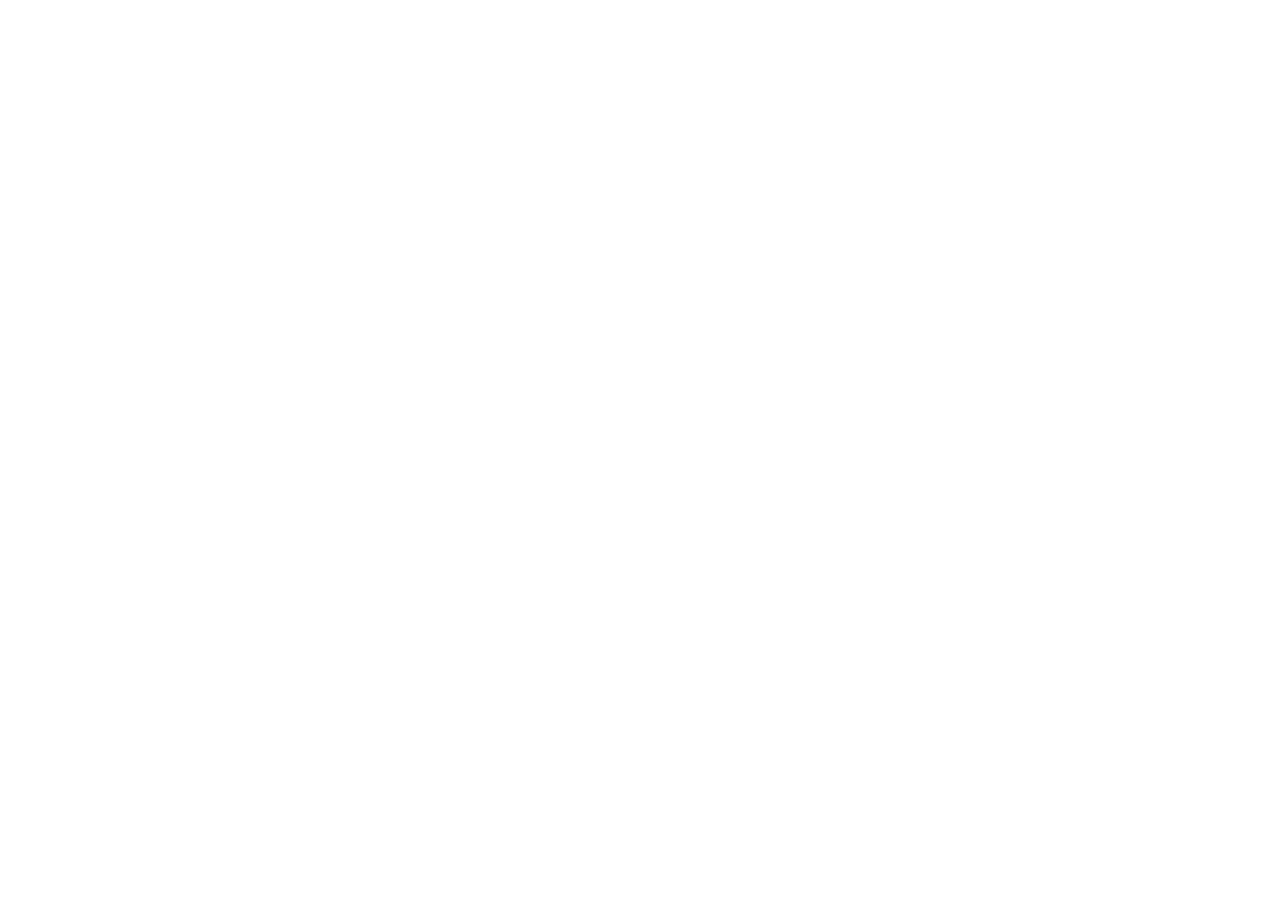
==== index.html @ 6c8809c4 "Created Seattle cookie list for lab 6" ====
<!DOCTYPE html>
<html lang="en">
<head>
    <meta charset="UTF-8">
    <meta http-equiv="X-UA-Compatible" content="IE=edge">
    <meta name="viewport" content="width=device-width, initial-scale=1.0">
    <title>Document</title>
</head>
<body>
    
    
</body>
</html>
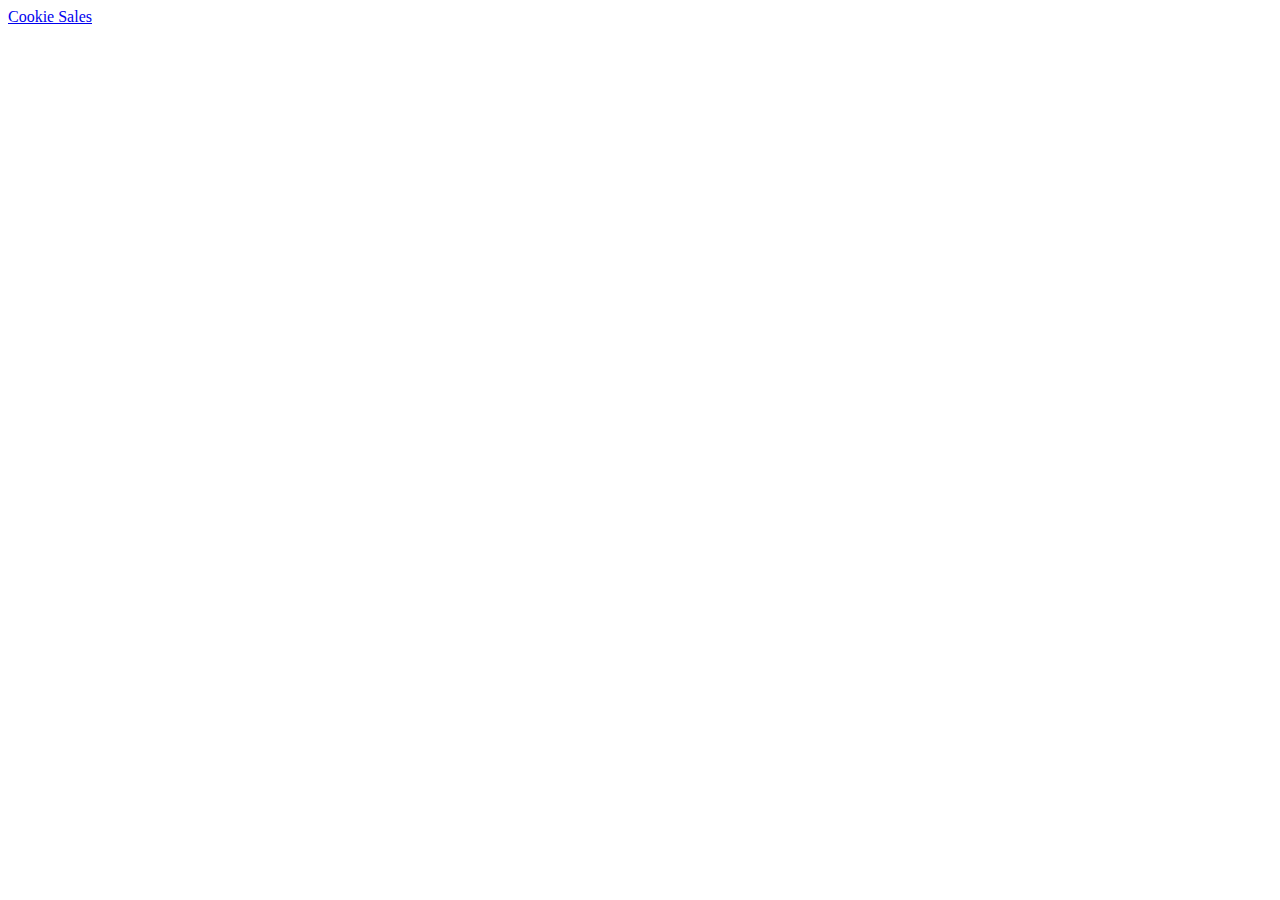
==== commit 752610ba: "Finished cookie-stand project for lab 06" ====
--- a/index.html
+++ b/index.html
@@ -8,7 +8,7 @@
 </head>
 <body>
     
-    
+    <a href="sales.html"> Cookie Sales</a>
 </body>
 </html>
 
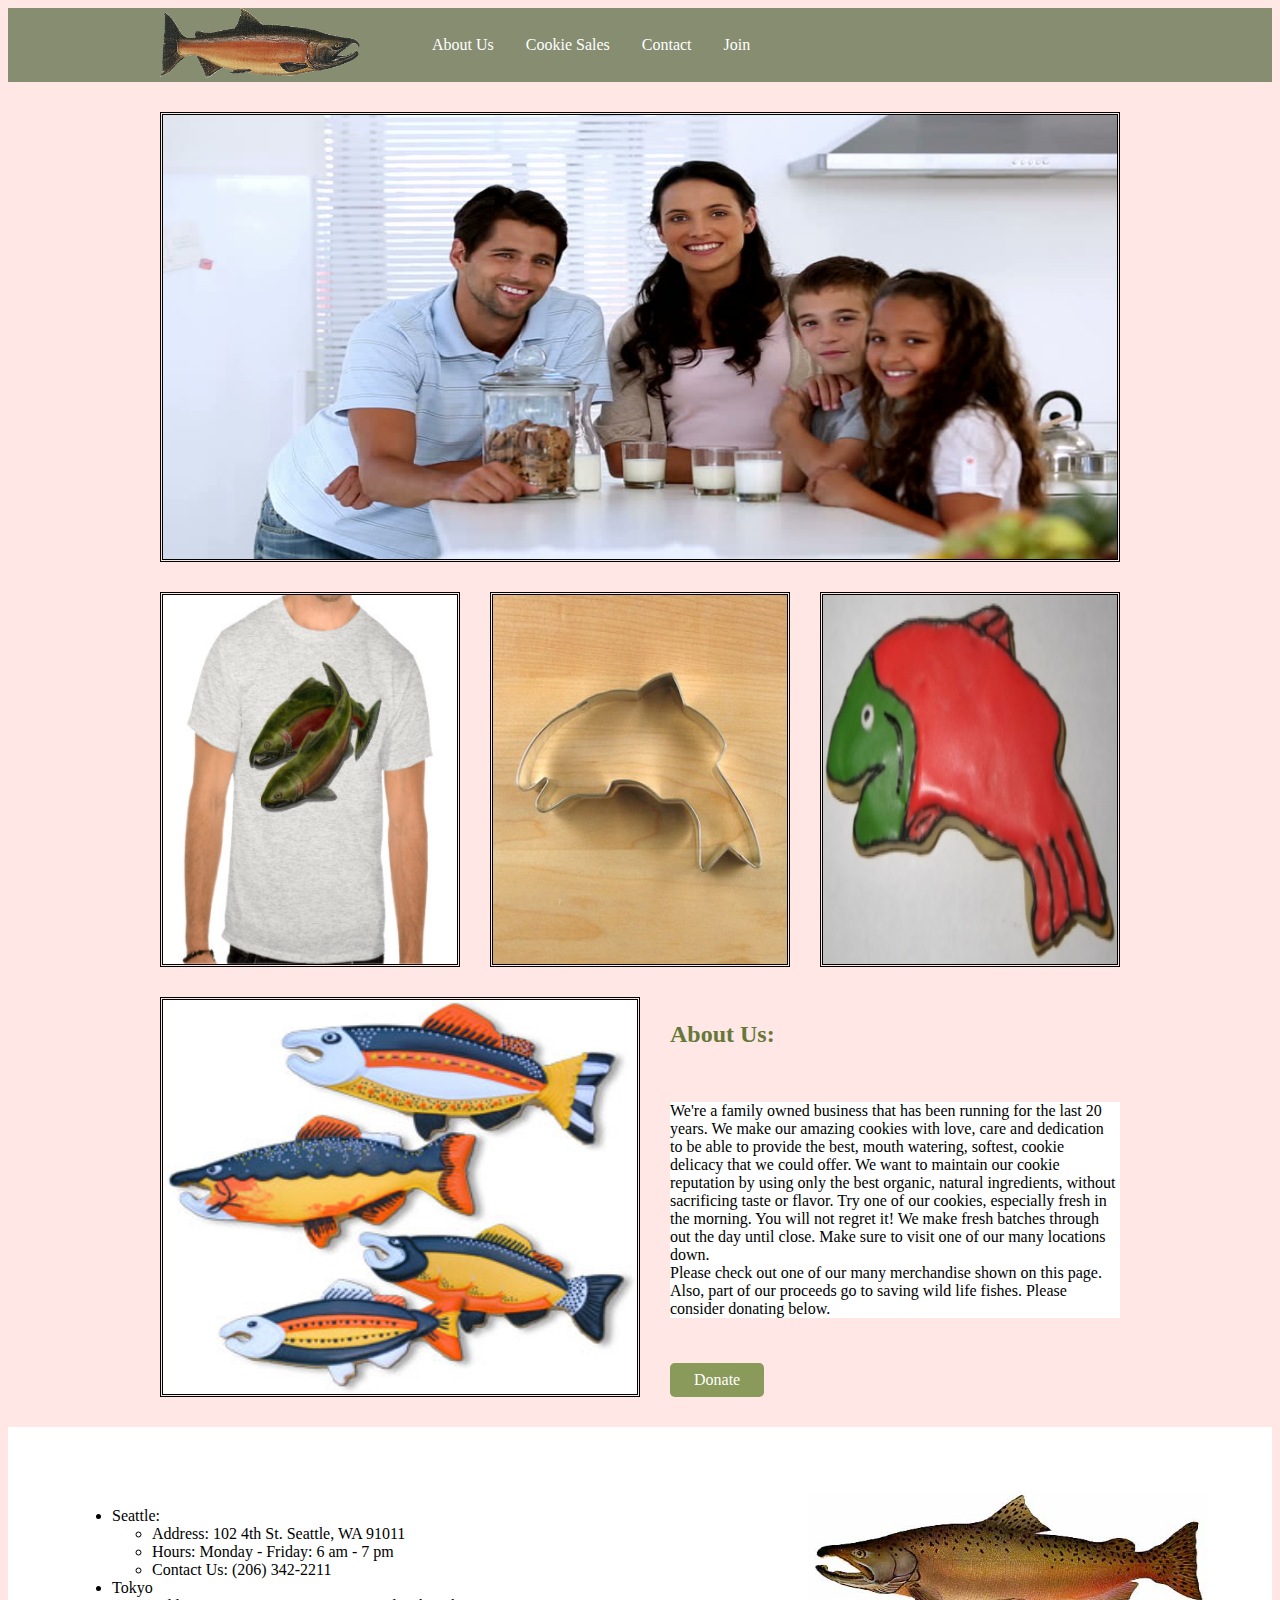
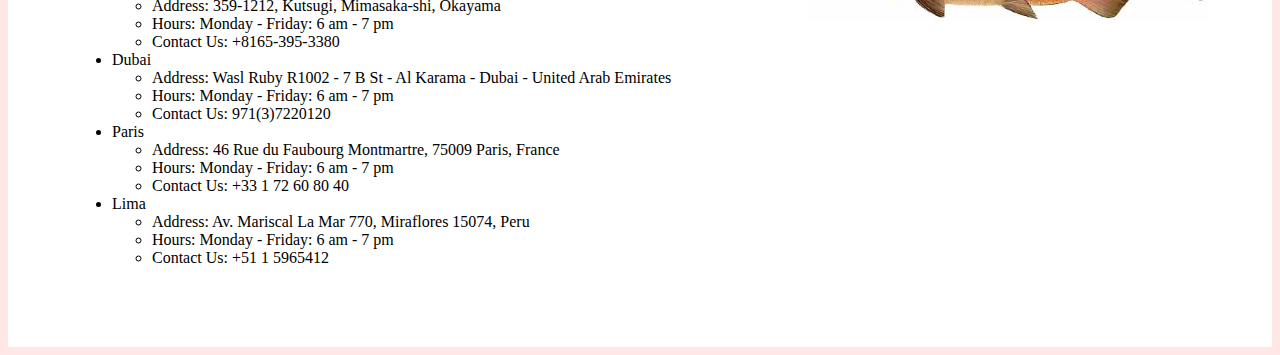
==== commit 963509c3: "Lab 8b completed" ====
--- a/index.html
+++ b/index.html
@@ -4,11 +4,72 @@
     <meta charset="UTF-8">
     <meta http-equiv="X-UA-Compatible" content="IE=edge">
     <meta name="viewport" content="width=device-width, initial-scale=1.0">
-    <title>Document</title>
+    <title>Salmon Cookies</title>
+    <link rel="stylesheet" href="css/reset.css">
+    <link rel="stylesheet" href="css/style.css">
 </head>
 <body>
+    <header>
+        <nav>
+            <a href="#"><img src="img/salmon.png" alt="salmon" width="200" height="70"></a>
+            <ul>
+                <li><a href="#">About Us</li></a>
+                <li><a href="sales.html">Cookie Sales</li></a>
+                <li><a href="#">Contact</li></a>
+                <li><a href="#">Join</li></a>
+            </ul>
+        </nav>
+    </header>
+
+    <main>
+        <img src="img/family.jpeg" alt="family" width="960" height="450">
+        <img src="img/shirt.jpeg" alt="shirt" width="300" height="375">
+        <img src="img/cutter.jpeg" alt="cutter" width="300" height="375">
+        <img src="img/frosted-cookie.jpeg" alt="cookie" width="300" height="375">
+        <img src="img/fish.jpeg" alt="chinook" width="480" height="400">
+        <article>
+            <h3>About Us:</h3>
+            <p><span>We're a family owned business that has been running for the last 20 years. We make our amazing cookies with love, care and dedication to be able to provide the best, mouth watering, softest, cookie delicacy that we could offer. We want to maintain our cookie reputation by using only the best organic, natural ingredients, without sacrificing taste or flavor. Try one of our cookies, especially fresh in the morning. You will not regret it! We make fresh batches through out the day until close. Make sure to visit one of our many locations down.</span><span>Please check out one of our many merchandise shown on this page. Also, part of our proceeds go to saving wild life fishes. Please consider donating below.</span></p>
+
+            <a href="#">Donate</a>
+        </article>
+    </main>
+    <footer>
+        <ul>
+            <li>Seattle: </li>
+            <ul>
+                <li>Address: 102 4th St. Seattle, WA 91011</li>
+                <li>Hours: Monday - Friday: 6 am - 7 pm</li>
+                <li>Contact Us: (206) 342-2211</li>
+            </ul>
+            <li>Tokyo</li>
+            <ul>
+                <li>Address: 359-1212, Kutsugi, Mimasaka-shi, Okayama</li>
+                <li>Hours: Monday - Friday: 6 am - 7 pm</li>
+                <li>Contact Us: +8165-395-3380</li>
+            </ul>
+            <li>Dubai</li>
+            <ul>
+                <li>Address: Wasl Ruby R1002 - 7 B St - Al Karama - Dubai - United Arab Emirates</li>
+                <li>Hours: Monday - Friday: 6 am - 7 pm</li></li>
+                <li>Contact Us: 971(3)7220120</li>
+            </ul>
+            <li>Paris</li>
+            <ul>
+                <li>Address: 46 Rue du Faubourg Montmartre, 75009 Paris, France</li>
+                <li>Hours: Monday - Friday: 6 am - 7 pm</li>
+                <li>Contact Us: +33 1 72 60 80 40</li>
+            </ul>
+            <li>Lima</li>
+            <ul>
+                <li>Address: Av. Mariscal La Mar 770, Miraflores 15074, Peru</li>
+                <li>Hours: Monday - Friday: 6 am - 7 pm</li>
+                <li>Contact Us: +51 1 5965412</li>
+            </ul>
+        </ul>
+        <img src="img/chinook.jpeg" alt="chinook" width="400" height="130">
+    </footer>
     
-    <a href="sales.html"> Cookie Sales</a>
 </body>
 </html>
 
--- a/css/style.css
+++ b/css/style.css
@@ -0,0 +1,127 @@
+* {
+    box-sizing: border-box; 
+    
+}
+
+header {
+    width: 100%;
+    background-color: #868d71;
+}
+
+body {
+    font-family: Georgia, 'Times New Roman', Times, serif;
+    background-color: #fee7e5;
+}
+
+nav {
+    margin: 0 auto;
+    width: 960px; 
+    display: flex;
+}
+
+nav ul {
+    display: flex;
+    align-items: center; 
+}
+
+nav li {
+    list-style: none; 
+}
+
+nav ul li a {
+    padding: 1rem;
+}
+
+
+header img {
+    margin-right: 1rem;
+}
+
+nav a {
+    color: white; 
+    font-family: Georgia, 'Times New Roman', Times, serif;
+    text-decoration: none;
+}
+
+main {
+    margin: 30px auto;
+    width: 960px;
+    display: flex;
+    flex-wrap: wrap;
+    justify-content: space-between;
+}
+
+main > img {
+    margin-bottom: 30px;
+    border-style: double;
+
+}
+
+article {
+    width: 450px;
+    display: flex;
+    flex-direction: column;
+    justify-content: space-between;
+}
+
+article h3 {
+    font-size: 1.5rem;
+    margin-bottom: .5rem;
+    color: #677739;
+}
+
+article p span {
+    display: block;
+    background-color: white;
+}
+
+article a {
+    background-color: #8A9A5B;
+    border-radius: .3rem;
+    color: white;
+    text-decoration: none;
+    padding: .5rem 1.5rem;
+    align-self: flex-start;
+}
+
+article a:hover {
+    background-color: hsl(350, 100%, 84%);
+    transition: 350ms; 
+}
+
+main > img:nth-child(5) {
+    margin-bottom: 0; 
+}
+
+footer {
+    padding: 4rem;
+    background-color: white;
+    justify-content: space-between;
+    display: flex;
+} 
+
+
+h1 {
+    text-align: center;
+    font-family:Georgia, 'Times New Roman', Times, serif;
+    margin-left: 2.5%;
+    color: #b82e8a
+}
+
+table, td, th {
+    text-align: left;
+    border: 1px solid #8977b1;
+    background-color: #ffe6e6;
+    margin-left: 1.5%;
+    color: #0F2557;
+    padding: 10px; 
+}
+
+th {
+    padding: 5px;
+    text-decoration: underline #b82e8a;
+  }
+  tr {
+    padding: 14px;
+    border-bottom: 2px solid black;
+  }
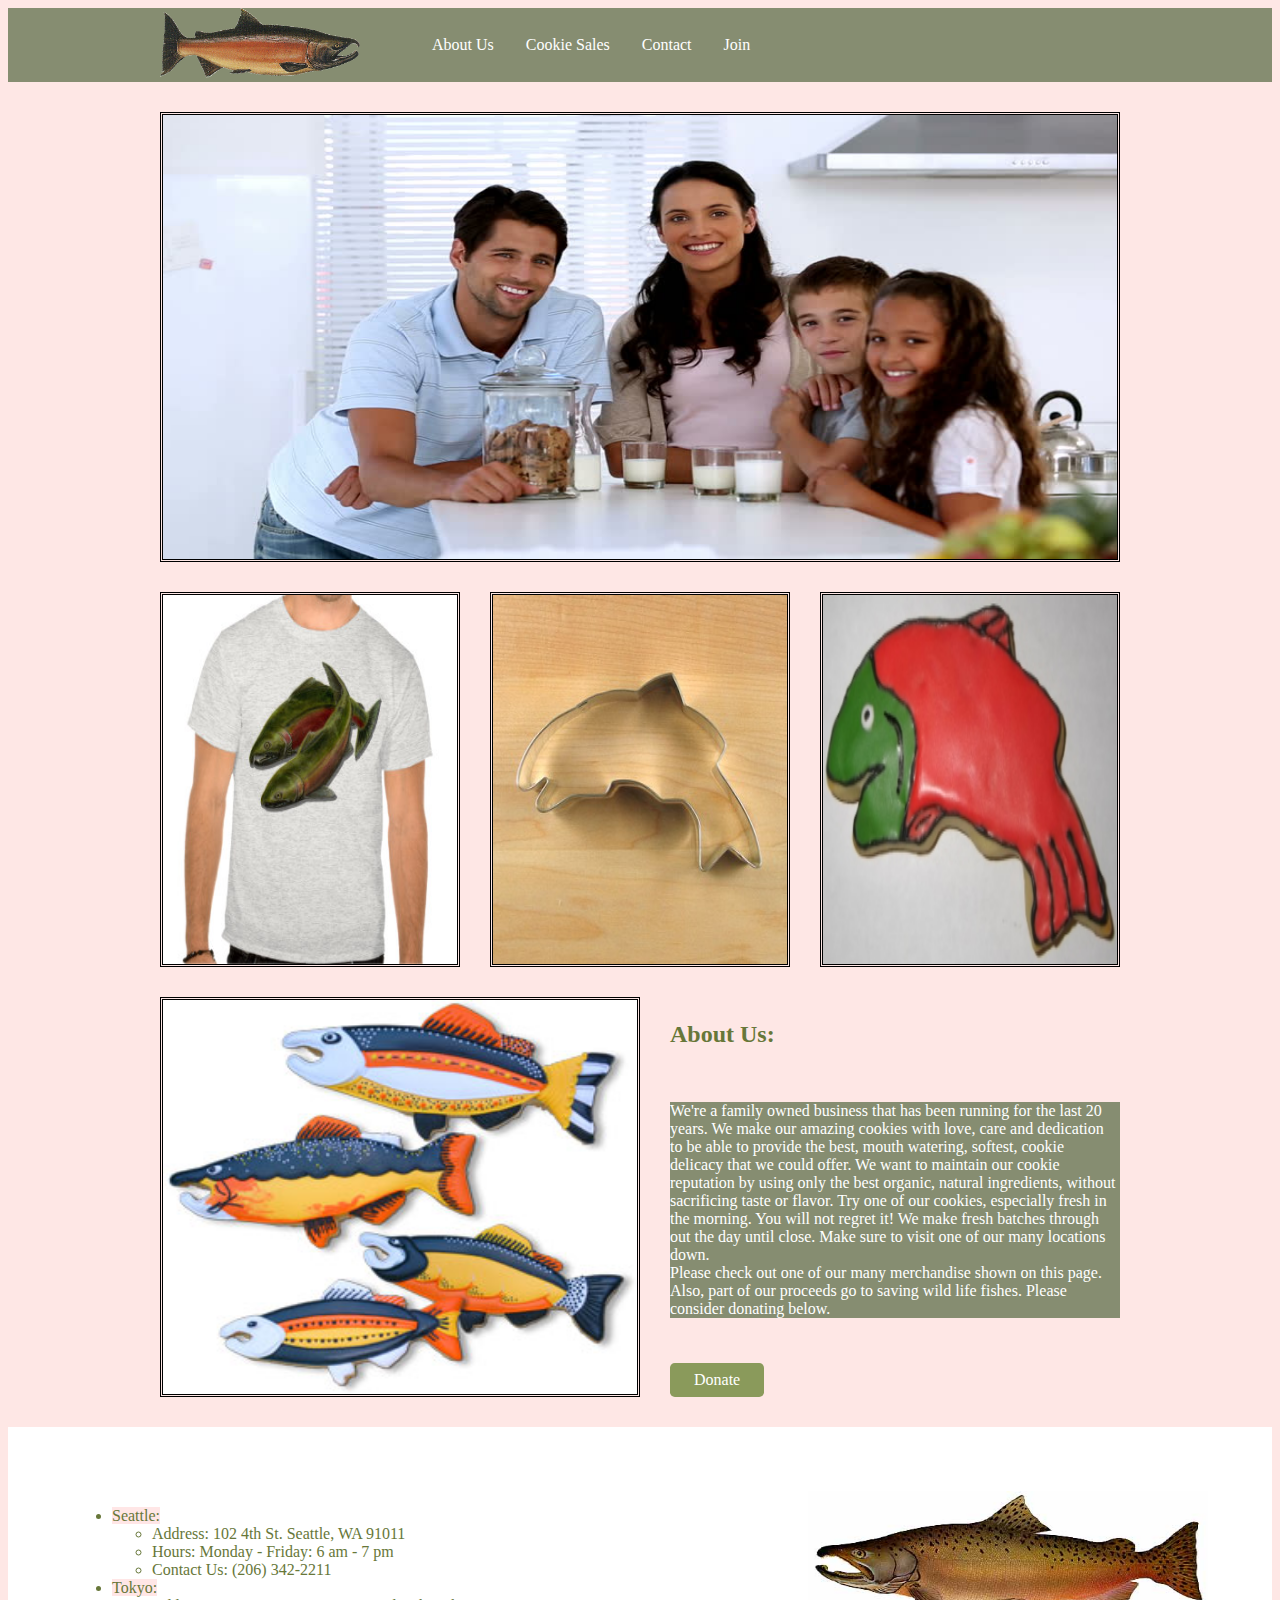
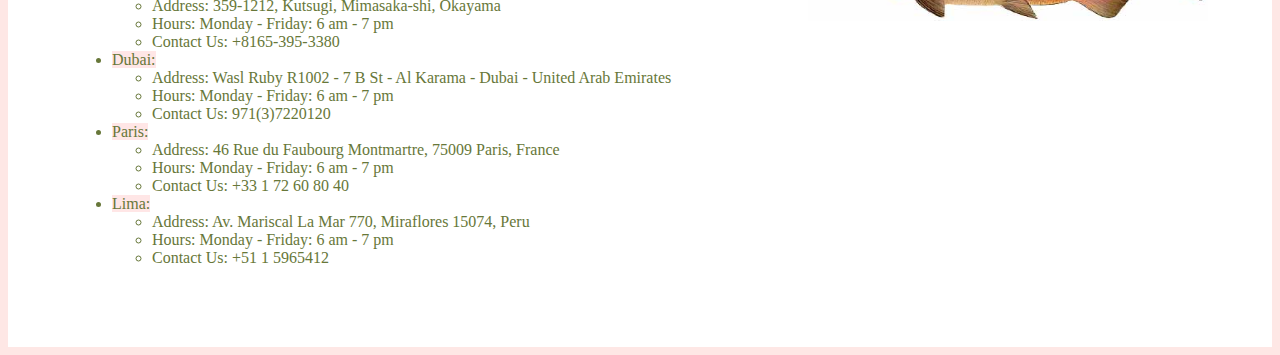
==== commit 06fa7c55: "Lab 8 touch ups on my css/html" ====
--- a/index.html
+++ b/index.html
@@ -36,36 +36,41 @@
     </main>
     <footer>
         <ul>
-            <li>Seattle: </li>
+            <li><span>Seattle:</span>
             <ul>
                 <li>Address: 102 4th St. Seattle, WA 91011</li>
                 <li>Hours: Monday - Friday: 6 am - 7 pm</li>
                 <li>Contact Us: (206) 342-2211</li>
             </ul>
-            <li>Tokyo</li>
+            </li>
+            <li><span>Tokyo:</span>
             <ul>
                 <li>Address: 359-1212, Kutsugi, Mimasaka-shi, Okayama</li>
                 <li>Hours: Monday - Friday: 6 am - 7 pm</li>
                 <li>Contact Us: +8165-395-3380</li>
             </ul>
-            <li>Dubai</li>
+            </li>
+            <li><span>Dubai:</span>
             <ul>
                 <li>Address: Wasl Ruby R1002 - 7 B St - Al Karama - Dubai - United Arab Emirates</li>
                 <li>Hours: Monday - Friday: 6 am - 7 pm</li></li>
                 <li>Contact Us: 971(3)7220120</li>
             </ul>
-            <li>Paris</li>
+            </li>
+            <li><span>Paris:</span>
             <ul>
                 <li>Address: 46 Rue du Faubourg Montmartre, 75009 Paris, France</li>
                 <li>Hours: Monday - Friday: 6 am - 7 pm</li>
                 <li>Contact Us: +33 1 72 60 80 40</li>
             </ul>
-            <li>Lima</li>
+            </li>
+            <li><span>Lima:</span>
             <ul>
                 <li>Address: Av. Mariscal La Mar 770, Miraflores 15074, Peru</li>
                 <li>Hours: Monday - Friday: 6 am - 7 pm</li>
                 <li>Contact Us: +51 1 5965412</li>
             </ul>
+            </li>
         </ul>
         <img src="img/chinook.jpeg" alt="chinook" width="400" height="130">
     </footer>
--- a/css/style.css
+++ b/css/style.css
@@ -72,7 +72,7 @@
 
 article p span {
     display: block;
-    background-color: white;
+    background-color: #868d71;
 }
 
 article a {
@@ -84,8 +84,13 @@
     align-self: flex-start;
 }
 
+article p { 
+    color: white;
+
+}
+
 article a:hover {
-    background-color: hsl(350, 100%, 84%);
+    background-color: #bebd6473;
     transition: 350ms; 
 }
 
@@ -98,19 +103,24 @@
     background-color: white;
     justify-content: space-between;
     display: flex;
+    color: #677739;
 } 
+
+footer > ul>li span {
+    background-color: #ffe6e6;
+}
 
 
 h1 {
     text-align: center;
     font-family:Georgia, 'Times New Roman', Times, serif;
     margin-left: 2.5%;
-    color: #b82e8a
+    color: #8A9A5B;
 }
 
 table, td, th {
     text-align: left;
-    border: 1px solid #8977b1;
+    border: 1px solid #4c7463;
     background-color: #ffe6e6;
     margin-left: 1.5%;
     color: #0F2557;
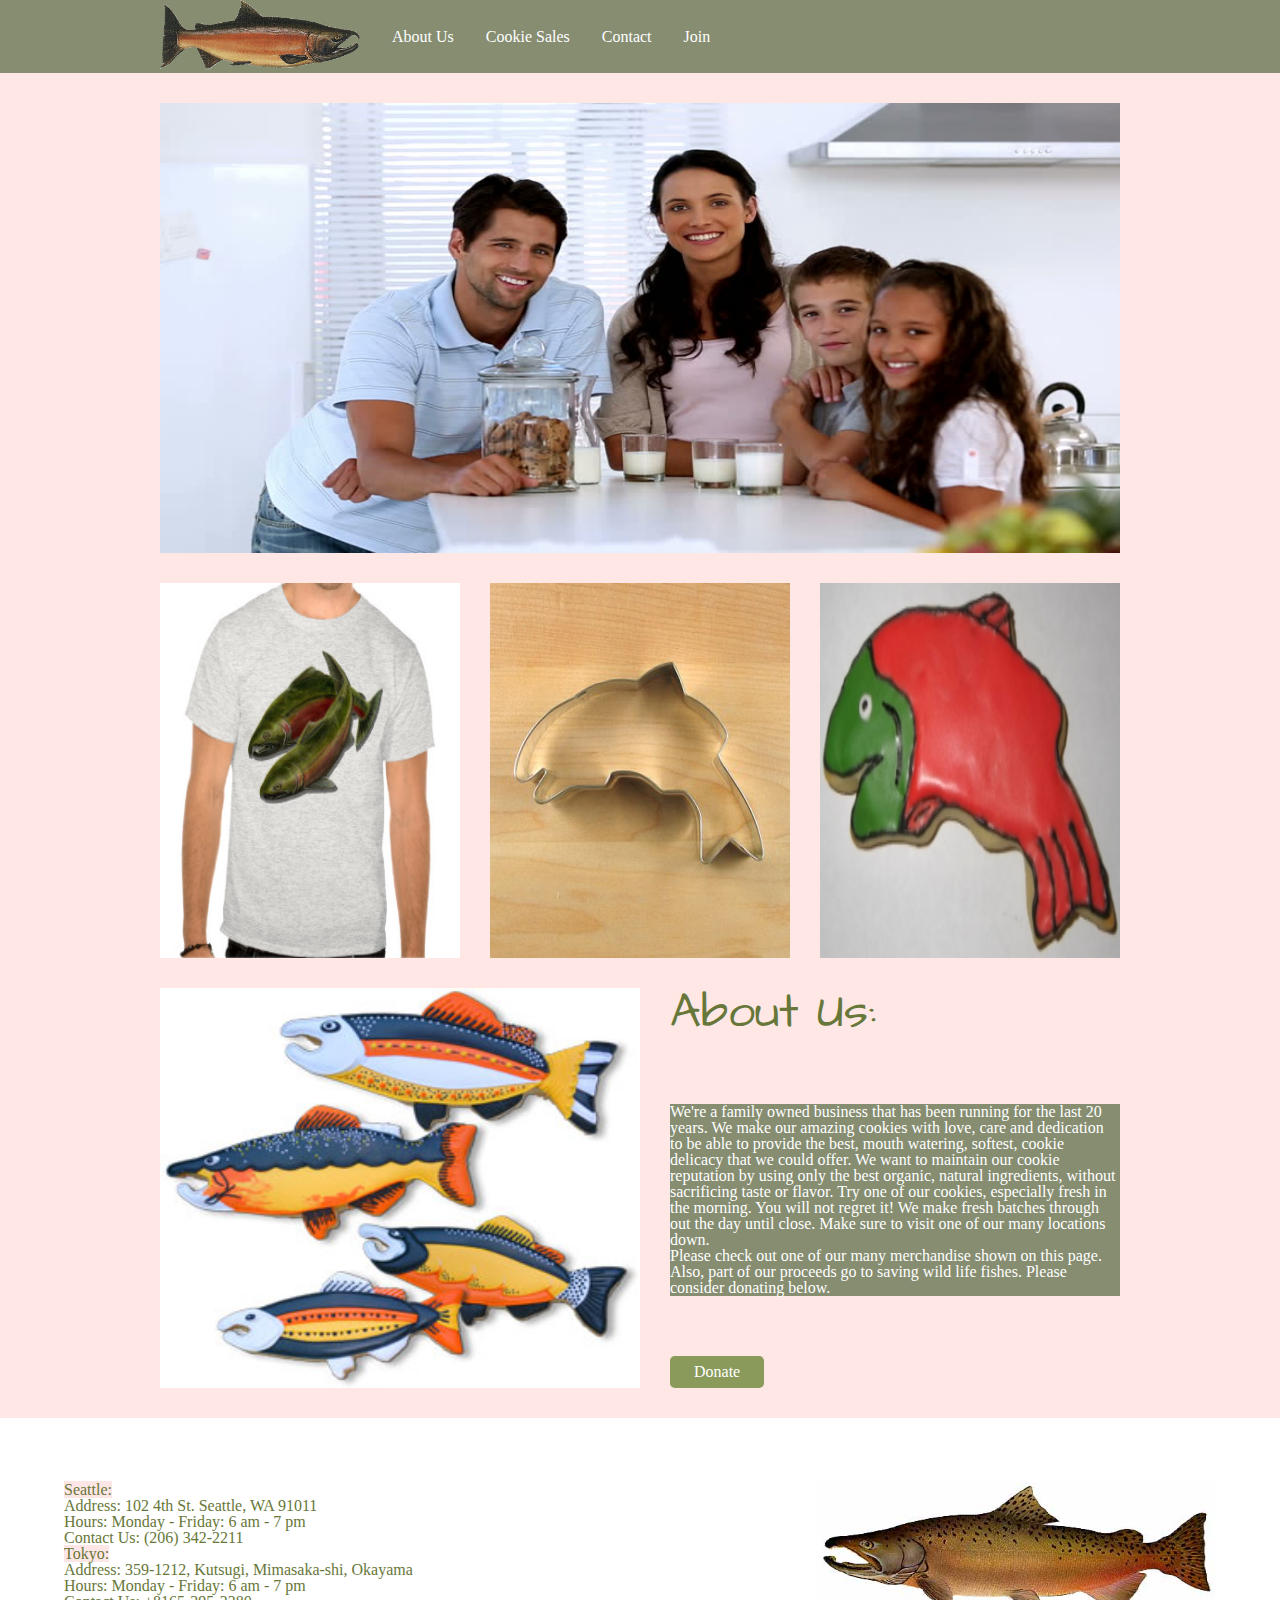
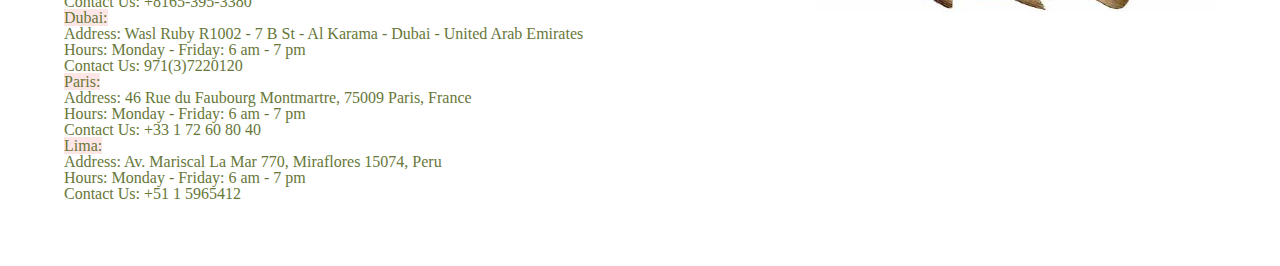
==== commit 3c7990cf: "Lab 10b Finished" ====
--- a/index.html
+++ b/index.html
@@ -7,6 +7,9 @@
     <title>Salmon Cookies</title>
     <link rel="stylesheet" href="css/reset.css">
     <link rel="stylesheet" href="css/style.css">
+    <link rel="preconnect" href="https://fonts.googleapis.com">
+    <link rel="preconnect" href="https://fonts.gstatic.com" crossorigin>
+    <link href="https://fonts.googleapis.com/css2?family=Architects+Daughter&display=swap" rel="stylesheet">
 </head>
 <body>
     <header>
--- a/css/style.css
+++ b/css/style.css
@@ -65,9 +65,10 @@
 }
 
 article h3 {
-    font-size: 1.5rem;
+    font-size: 3rem;
     margin-bottom: .5rem;
     color: #677739;
+    font-family: 'Architects Daughter', cursive;
 }
 
 article p span {
@@ -135,3 +136,37 @@
     padding: 14px;
     border-bottom: 2px solid black;
   }
+
+  form {
+      width: 100%;
+      margin-top: 2rem;
+      margin-bottom: 2rem;  
+  }
+
+  fieldset {
+      border: 4px double #868d71;
+      width: 100%;
+      padding: 1rem;
+      margin-bottom: 1rem;
+  }
+
+  legend {
+      color: #b82e8a;
+      font-size: 1.3rem;
+  }
+
+  form button {
+      color: white;
+      background-color: #868d71;
+      font-family: Georgia, 'Times New Roman', Times, serif;
+      border: none;
+      padding: .3rem 1rem;    
+  }
+
+  form button:hover {
+    background-color: #b82e8a;
+    transition: 350ms; 
+}
+
+
+
